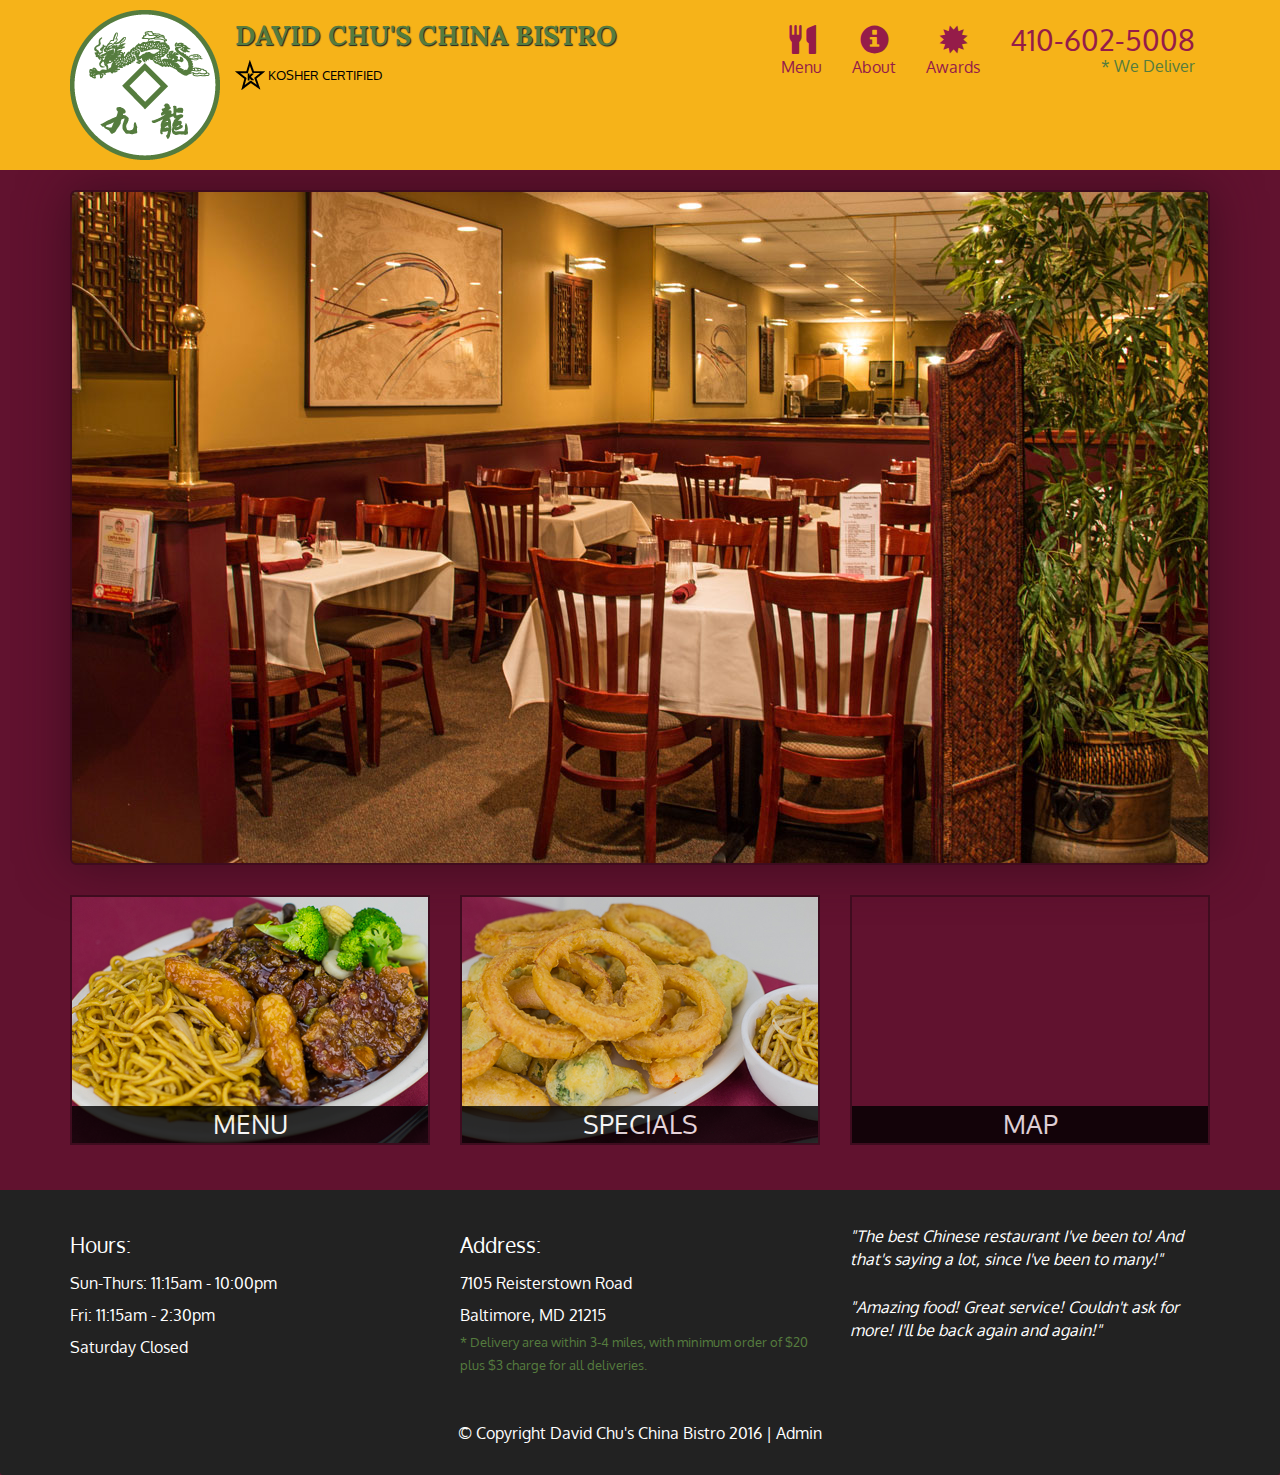
==== index.html @ 8c22fc06 "5th assignment" ====
<!DOCTYPE html>
<html lang="en">
  <head>
    <meta charset="utf-8">
    <meta http-equiv="X-UA-Compatible" content="IE=edge">
    <meta name="viewport" content="width=device-width, initial-scale=1">
    <title>David Chu's China Bistro</title>
    <link href='https://fonts.googleapis.com/css?family=Oxygen:400,300,700' rel='stylesheet' type='text/css'>
    <link href='https://fonts.googleapis.com/css?family=Lora' rel='stylesheet' type='text/css'>
    <link rel="stylesheet" href="css/bootstrap.min.css">
    <link rel="stylesheet" href="css/restaurant.css">
  </head>
  <body ng-app="restaurant" ng-strict-di>
    <header>
      <nav id="header-nav" class="navbar navbar-default">
        <div class="container">
          <div class="navbar-header">
            <a href="index.html" class="pull-left visible-md visible-lg">
              <div id="logo-img" alt="Logo image"></div>
            </a>

            <div class="navbar-brand">
              <a href="index.html"><h1>David Chu's China Bistro</h1></a>
              <p>
              <img src="images/star-k-logo.png" alt="Kosher certification">
              <span>Kosher Certified</span>
              </p>
            </div>

            <button id="navbarToggle" type="button" class="navbar-toggle collapsed" data-toggle="collapse" data-target="#collapsable-nav" aria-expanded="false">
              <span class="sr-only">Toggle navigation</span>
              <span class="icon-bar"></span>
              <span class="icon-bar"></span>
              <span class="icon-bar"></span>
            </button>
          </div>

          <div id="collapsable-nav" class="collapse navbar-collapse">
            <ul id="nav-list" class="nav navbar-nav navbar-right">
              <li id="navHomeButton" class="visible-xs active">
                <a href="index.html">
                  <span class="glyphicon glyphicon-home"></span> Home</a>
              </li>
              <li id="navMenuButton">
                <a ui-sref="public.menu">
                  <span class="glyphicon glyphicon-cutlery"></span><br class="hidden-xs"> Menu</a>
              </li>
              <li>
                <a href="#">
                  <span class="glyphicon glyphicon-info-sign"></span><br class="hidden-xs"> About</a>
              </li>
              <li>
                <a href="#">
                  <span class="glyphicon glyphicon-certificate"></span><br class="hidden-xs"> Awards</a>
              </li>
              <li id="phone" class="hidden-xs">
                <a href="tel:410-602-5008">
                  <span>410-602-5008</span></a><div>* We Deliver</div>
              </li>
            </ul><!-- #nav-list -->
          </div><!-- .collapse .navbar-collapse -->
        </div><!-- .container -->
      </nav><!-- #header-nav -->
    </header>

    <div id="call-btn" class="visible-xs">
      <a class="btn" href="tel:410-602-5008">
        <span class="glyphicon glyphicon-earphone"></span>
        410-602-5008
      </a>
    </div>
    <div id="xs-deliver" class="text-center visible-xs">* We Deliver</div>

    <ui-view>
      <div class="text-center initial-loading">
        <h2>Loading Site...</h2>
      </div>
    </ui-view>

    <footer class="panel-footer">
      <div class="container">
        <div class="row">
          <section id="hours" class="col-sm-4">
            <span>Hours:</span><br>
            Sun-Thurs: 11:15am - 10:00pm<br>
            Fri: 11:15am - 2:30pm<br>
            Saturday Closed
            <hr class="visible-xs">
          </section>
          <section id="address" class="col-sm-4">
            <span>Address:</span><br>
            7105 Reisterstown Road<br>
            Baltimore, MD 21215
            <p>* Delivery area within 3-4 miles, with minimum order of $20 plus $3 charge for all deliveries.</p>
            <hr class="visible-xs">
          </section>
          <section id="testimonials" class="col-sm-4">
            <p>"The best Chinese restaurant I've been to! And that's saying a lot, since I've been to many!"</p>
            <p>"Amazing food! Great service! Couldn't ask for more! I'll be back again and again!"</p>
          </section>
        </div>
        <div class="text-center">
          &copy; Copyright David Chu's China Bistro 2016 |
          <a ui-sref="admin.auth">Admin</a></div>
      </div>
    </footer>

    <!-- Libs -->
    <script src="lib/jquery-2.1.4.min.js"></script>
    <script src="lib/bootstrap.min.js"></script>
    <script src="lib/angular.min.js"></script>
    <script src="lib/angular-ui-router.min.js"></script>

    <!-- Main Restaurant Module -->
    <script src="src/restaurant.module.js"></script>

    <!-- Public Module -->
    <script src="src/public/public.module.js"></script>
    <script src="src/public/public.routes.js"></script>

    <!-- ADMIN SITE -->

    <!--Application files -->

  </body>

</html>
---- css/restaurant.css ----
body {
  font-size: 16px;
  color: #fff;
  background-color: #61122f;
  font-family: 'Oxygen', sans-serif;
}

.initial-loading {
  margin-top: 60px;
}

/** HEADER **/
#header-nav {
  background-color: #f6b319;
  border-radius: 0;
  border: 0;
}

#logo-img {
  background: url('../images/restaurant-logo_large.png') no-repeat;
  width: 150px;
  height: 150px;
  margin: 10px 15px 10px 0;
}

.navbar-brand {
  padding-top: 25px;
}
.navbar-brand h1 { /* Restaurant name */
  font-family: 'Lora', serif;
  color: #557c3e;
  font-size: 1.5em;
  text-transform: uppercase;
  font-weight: bold;
  text-shadow: 1px 1px 1px #222;
  margin-top: 0;
  margin-bottom: 0;
  line-height: .75;
}
.navbar-brand a:hover, .navbar-brand a:focus {
  text-decoration: none;
}
.navbar-brand p { /* Kosher cert */
  color: #000;
  text-transform: uppercase;
  font-size: .7em;
  margin-top: 15px;
}
.navbar-brand p span { /* Star-K */
  vertical-align: middle;
}

#nav-list {
  margin-top: 10px;
}
#nav-list a {
  color: #951C49;
  text-align: center;
}
#nav-list a:hover {
  background: #E7E7E7;
}
#nav-list a span {
  font-size: 1.8em;
}

#phone {
  margin-top: 5px;
}
#phone a { /* Phone number */
  text-align: right;
  padding-bottom: 0;
}
#phone div { /* We Deliver */
  color: #557c3e;
  text-align: right;
  padding-right: 15px;
}

.navbar-header button.navbar-toggle, .navbar-header .icon-bar {
  border: 1px solid #61122f;
}
.navbar-header button.navbar-toggle {
  clear: both;
  margin-top: -30px;
}
/* END HEADER */

/* FOOTER */
.panel-footer {
  margin-top: 30px;
  padding-top: 35px;
  padding-bottom: 30px;
  background-color: #222;
  border-top: 0;
}
.panel-footer div.row {
  margin-bottom: 35px;
}
#hours, #address {
  line-height: 2;
}
#hours > span, #address > span {
  font-size: 1.3em;
}
#address p {
  color: #557c3e;
  font-size: .8em;
  line-height: 1.8;
}
#testimonials {
  font-style: italic;
}
#testimonials p:nth-child(2) {
  margin-top: 25px;
}
a[ui-sref="admin.auth"] {
  color: #fff;
}
/* END FOOTER */

/********** Medium devices only **********/
@media (min-width: 992px) and (max-width: 1199px) {
  /* Header */
  #logo-img {
    background: url('../images/restaurant-logo_medium.png') no-repeat;
    width: 100px;
    height: 100px;
    margin: 5px 5px 5px 0;
  }
  /* End Header */
}


/********** Extra small devices only **********/
@media (max-width: 767px) {
  /* Header */
  .navbar-brand {
    padding-top: 10px;
    height: 80px;
  }
  .navbar-brand h1 { /* Restaurant name */
    padding-top: 10px;
    font-size: 5vw; /* 1vw = 1% of viewport width */
  }
  .navbar-brand p { /* Kosher cert */
    font-size: .6em;
    margin-top: 12px;
  }
  .navbar-brand p img { /* Star-K */
    height: 20px;
  }

  #collapsable-nav a { /* Collapsed nav menu text */
    font-size: 1.2em;
  }
  #collapsable-nav a span { /* Collapsed nav menu glyph */
    font-size: 1em;
    margin-right: 5px;
  }

  #call-btn > a {
    font-size: 1.5em;
    display: block;
    margin: 0 20px;
    padding: 10px;
    border: 2px solid #fff;
    background-color: #f6b319;
    color: #951c49;
  }
  #xs-deliver {
    margin-top: 5px;
    font-size: .7em;
    letter-spacing: .1em;
    text-transform: uppercase;
  }
  /* End Header */

  /* Footer */
  .panel-footer section {
    margin-bottom: 30px;
    text-align: center;
  }
  .panel-footer section:nth-child(3) {
    margin-bottom: 0; /* margin already exists on the whole row */
  }
  .panel-footer section hr {
    width: 50%;
  }
  /* End Footer */
}


/********** Super extra small devices Only :-) (e.g., iPhone 4) **********/
@media (max-width: 479px) {
  /* Header */
  .navbar-brand h1 { /* Restaurant name */
    padding-top: 5px;
    font-size: 6vw;
  }
  /* End Header */
}
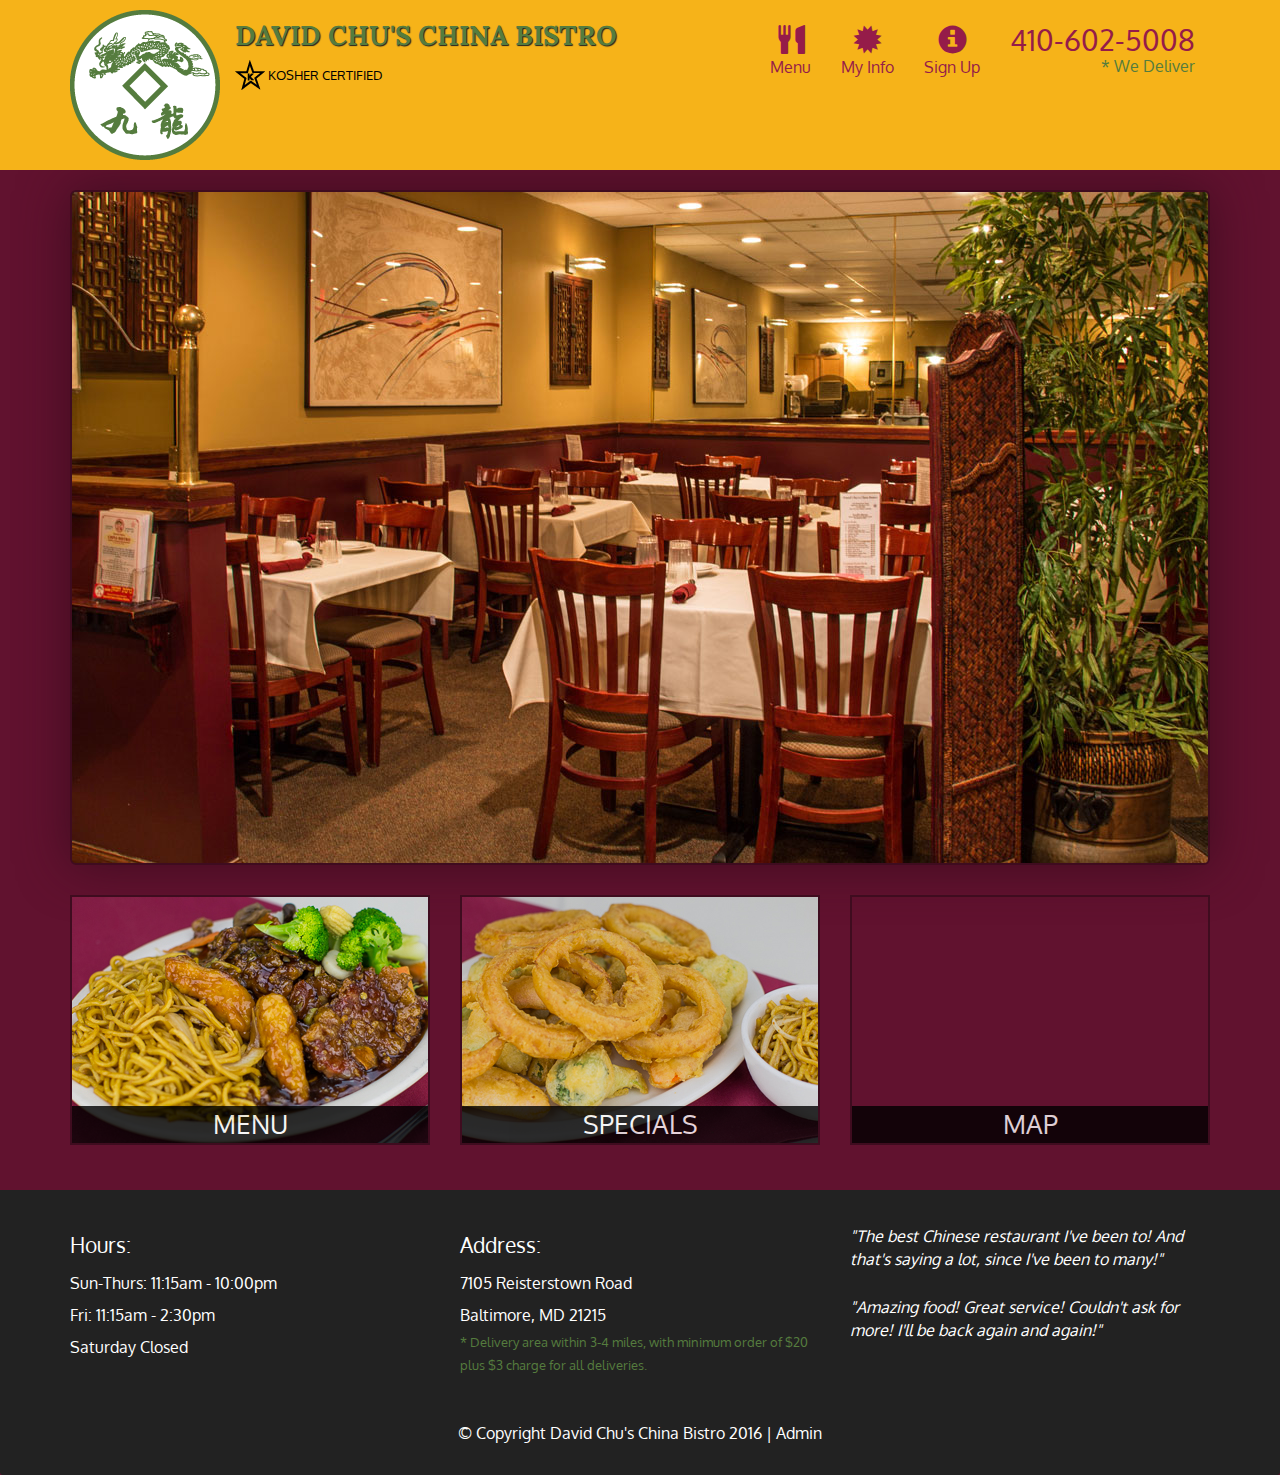
==== commit 3b602a8e: "5th assignment" ====
--- a/index.html
+++ b/index.html
@@ -1,4 +1,5 @@
 <!DOCTYPE html>
+
 <html lang="en">
   <head>
     <meta charset="utf-8">
@@ -9,8 +10,14 @@
     <link href='https://fonts.googleapis.com/css?family=Lora' rel='stylesheet' type='text/css'>
     <link rel="stylesheet" href="css/bootstrap.min.css">
     <link rel="stylesheet" href="css/restaurant.css">
+    <link rel="stylesheet" href="css/common.css">
   </head>
   <body ng-app="restaurant" ng-strict-di>
+
+    <!-- Fixed position loading indicator -->
+
+    <loading class="loading-indicator"></loading>
+
     <header>
       <nav id="header-nav" class="navbar navbar-default">
         <div class="container">
@@ -37,22 +44,23 @@
 
           <div id="collapsable-nav" class="collapse navbar-collapse">
             <ul id="nav-list" class="nav navbar-nav navbar-right">
-              <li id="navHomeButton" class="visible-xs active">
+              <li id="navHomeButton" class="visible-xs">
                 <a href="index.html">
                   <span class="glyphicon glyphicon-home"></span> Home</a>
               </li>
-              <li id="navMenuButton">
+              <li id="navMenuButton" ui-sref-active="active">
                 <a ui-sref="public.menu">
                   <span class="glyphicon glyphicon-cutlery"></span><br class="hidden-xs"> Menu</a>
               </li>
-              <li>
-                <a href="#">
-                  <span class="glyphicon glyphicon-info-sign"></span><br class="hidden-xs"> About</a>
+              <li id="navInfoButton" ui-sref-active="active">
+                <a ui-sref="public.userinfo">
+                  <span class="glyphicon glyphicon-certificate"></span><br class="hidden-xs"> My Info</a>
               </li>
-              <li>
-                <a href="#">
-                  <span class="glyphicon glyphicon-certificate"></span><br class="hidden-xs"> Awards</a>
+              <li id="navSignButton" ui-sref-active="active">
+                <a ui-sref="public.signup" >
+                  <span class="glyphicon glyphicon-info-sign"></span><br class="hidden-xs"> Sign Up</a>
               </li>
+
               <li id="phone" class="hidden-xs">
                 <a href="tel:410-602-5008">
                   <span>410-602-5008</span></a><div>* We Deliver</div>
@@ -114,10 +122,22 @@
     <!-- Main Restaurant Module -->
     <script src="src/restaurant.module.js"></script>
 
+    <!-- Common module -->
+    <script src="src/common/common.module.js"></script>
+    <script src="src/common/loading/loading.component.js"></script>
+    <script src="src/common/loading/loading.interceptor.js"></script>
+    <script src="src/common/menu.service.js"></script>
+    <script src="src/common/user.service.js"></script>
     <!-- Public Module -->
     <script src="src/public/public.module.js"></script>
     <script src="src/public/public.routes.js"></script>
-
+    <script src="src/public/menu/menu.controller.js"></script>
+    <script src="src/public/menu-category/menu-category.component.js"></script>
+    <script src="src/public/menu-item/menu-item.component.js"></script>
+    <script src="src/public/menu-items/menu-items.controller.js"></script>
+    <script src="src/public/signup/signup.controller.js"></script>
+    <script src="src/public/user-form/user-form.component.js"></script>
+    <script src="src/public/myinfo/myinfo.controller.js"></script>
     <!-- ADMIN SITE -->
 
     <!--Application files -->
--- a/css/common.css
+++ b/css/common.css
@@ -0,0 +1,20 @@
+.loading-indicator {
+    display: block;
+    width: 70px;
+    position: fixed;
+    left: 0;
+    right: 0;
+    margin: 0 auto;
+    top: 40%;
+    z-index: 100;
+    background-color: #FFF;
+}
+
+.loading-indicator img {
+    width: 70px;
+    background-color: #FFF;
+}
+
+.ui-view-placeholder {
+    margin-top: 60px;
+}
